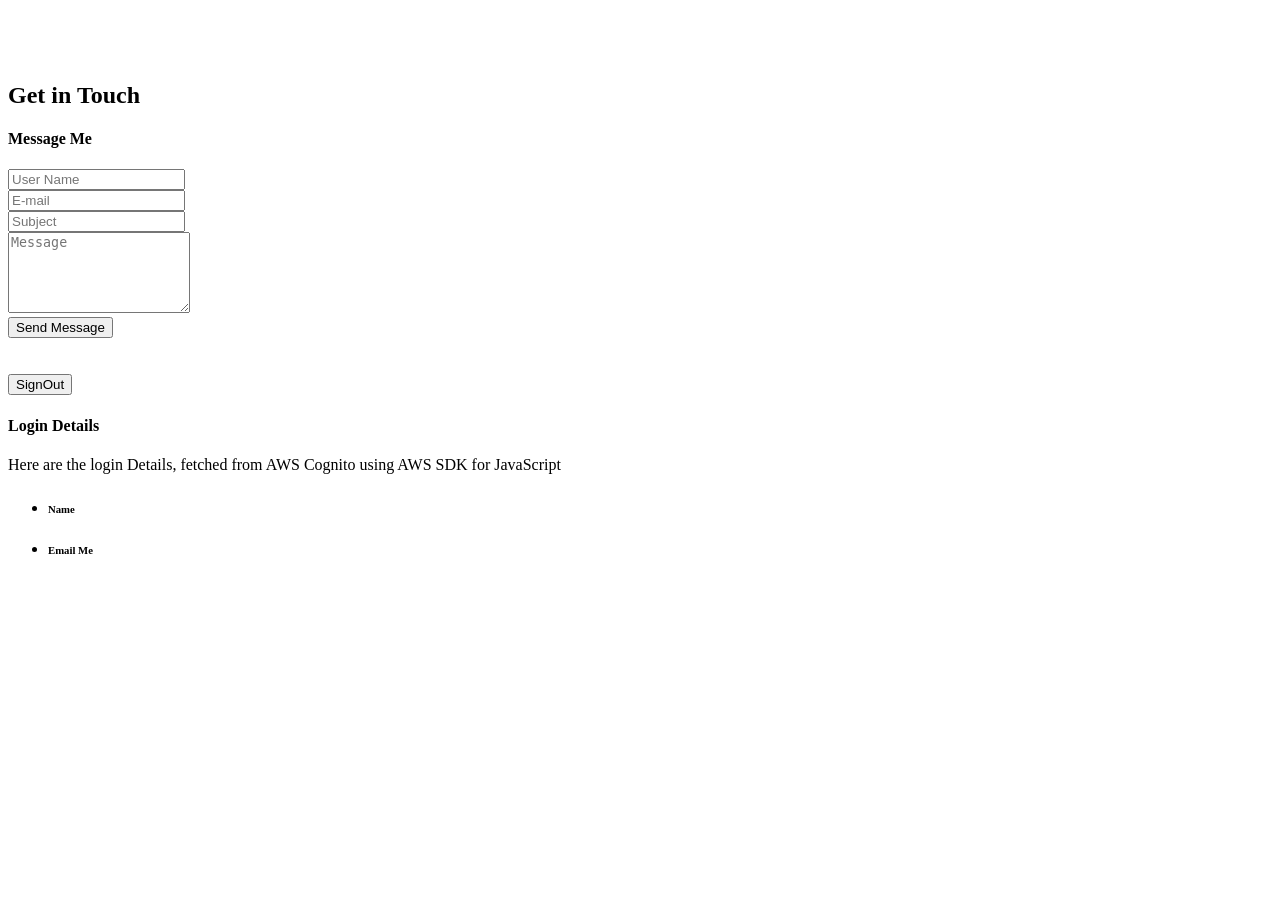
==== get-in-touch.html @ 95a99977 "adding html file" ====
<!DOCTYPE html>
<html lang="zxx">

<head>
 
  <!-- Favicons-->
  <link rel="apple-touch-icon" sizes="180x180" href="img/favicons/apple-touch-icon.png">
  <link rel="icon" type="image/png" sizes="32x32" href="img/favicons/favicon-32x32.png">
  <link rel="icon" type="image/png" sizes="16x16" href="img/favicons/favicon-16x16.png">
  <!-- Web fonts-->
  <link href="https://fonts.googleapis.com/css?family=Poppins:300,300i,400,400i,500,500i,600,600i,700,700i,800,800i&amp;display=swap" rel="stylesheet">
  <!-- CSS vendors-->
  <link rel="stylesheet" href="css/bootstrap-custom.css">
  <link rel="stylesheet" href="css/ionicons.min.css">
  <link rel="stylesheet" href="css/tiny-slider.css">
  <link rel="stylesheet" href="css/lity.min.css">
  <link rel="stylesheet" href="css/simplebar.min.css">
  <link rel="stylesheet" href="css/jquery.mb.YTPlayer.min.css">
  <!-- Main CSS-->
  <link rel="stylesheet" href="css/main.css">
  <!-- CSS Color scheme-->
  <link id="color-scheme" rel="stylesheet" href="css/colors/main-darkgreen.css">
  <!-- Custom CSS (Add your custom CSS styles to this file)-->
  <link rel="stylesheet" href="css/custom.css">
  <!-- removeIf(customizerDist)-->
  <link rel="stylesheet" href="../customizer/main.css">
  <!-- endremoveIf(customizerDist)-->

<title>Get in touch :)</title>

</head>

<body class="theme-dark">

  <br>
  <br>
  <br>

      <div class="container">
        
        <div class="row">
          <div class="col-12">
            <div class="lightbox-content">
              <div class="row">
                <div class="col-12">
                  <div class="section-heading page-heading">
                    <h2 class="section-title">Get in Touch</h2>
                    <div class="animated-bar"></div>
                  </div>
                </div>
              </div>
              <!-- Contact section-->
              <div class="contact-section single-section">
                <div class="row">
                  <!-- Contact form-->
                  <div class="col-12 col-lg-7">
                    <form class="contact-form" id="contact-form" action="#">
                      <h4 class="content-title">Message Me</h4>
                      <div class="row">
                        
                        <div class="col-12 col-md-6 form-group"><input id="userNameInput" class="form-control" placeholder="User Name" type="text" name="name" id="userName" required=""></div>
                        <div class="col-12 col-md-6 form-group"><input id="userEmailInput" class="form-control" placeholder="E-mail" type="email" name="email" required=""></div>
                        <div class="col-12 form-group"><input id="userSubject" class="form-control"  type="text" name="subject" placeholder="Subject" required=""></div>
                        <div class="col-12 form-group form-message"><textarea id="userDescription" class="form-control"  name="message" placeholder="Message" rows="5" required=""></textarea></div>
                        

                        <!-- Button on Click Event -->
                        <!-- Change - If needed your function name -->
                        <div class="col-12 form-submit">
                          <button 
                             onclick="sendData(
                              document.getElementById('userNameInput').value, 
                              document.getElementById('userEmailInput').value, 
                              document.getElementById('userSubject').value, 
                              document.getElementById('userDescription').value
                            )"
                            class="btn button-main button-scheme" type="button">
                            Send Message
                          </button>
                        </div>

                        <br>
                        <br>

                        <div class="col-12 form-submit">
                          <!-- Change - SignOut URL -->
                          <a href="https://rushi-donga3107.auth.ap-south-1.amazoncognito.com/logout?client_id=6q6cc2auipdm6trkb4ndrp9185&response_type=token&scope=aws.cognito.signin.user.admin+email+openid+phone+profile&redirect_uri=https://rushidonga.github.io/cognito-auth/get-in-touch.html">
                            <button 
                            class="btn button-main button-scheme" type="button">
                            SignOut
                          </button>
                          </a>
                        </div>
                      </div>
                    </form>
                  </div>

                  <!-- Contact info-->
                  <div class="col-12 col-lg-5">
                    <div class="contact-info">
                      <h4 class="content-title">Login Details</h4>
                      <p class="info-description">Here are the login Details, fetched from AWS Cognito using AWS SDK for JavaScript</p>
                      <ul class="list-unstyled list-info">
                        <li>
                          <div class="media align-items-center"><span class="info-icon"><i class="icon ion-logo-ionic"></i></span>
                            <div class="media-body info-details">
                              <h6 class="info-type">Name</h6><span class="info-value" id="userName"></span>
                            </div>
                          </div>
                        </li>
        
                        <li>
                          <div class="media align-items-center"><span class="info-icon"><i class="icon ion-md-send"></i></span>
                            <div class="media-body info-details">
                              <h6 class="info-type">Email Me</h6><span class="info-value" id="userEmail"></span>
                            </div>
                          </div>
                        </li>
                      </ul>
                    </div>
                  </div>
                </div>
              </div>
            </div>
          </div>
        </div>
      </div>

    <!--AWS SDK for javascript-->
    <script src="https://sdk.amazonaws.com/js/aws-sdk-2.834.0.min.js"></script>

    <script src="api.js"></script>

    <script src="main.js"></script>

</body>



</html>
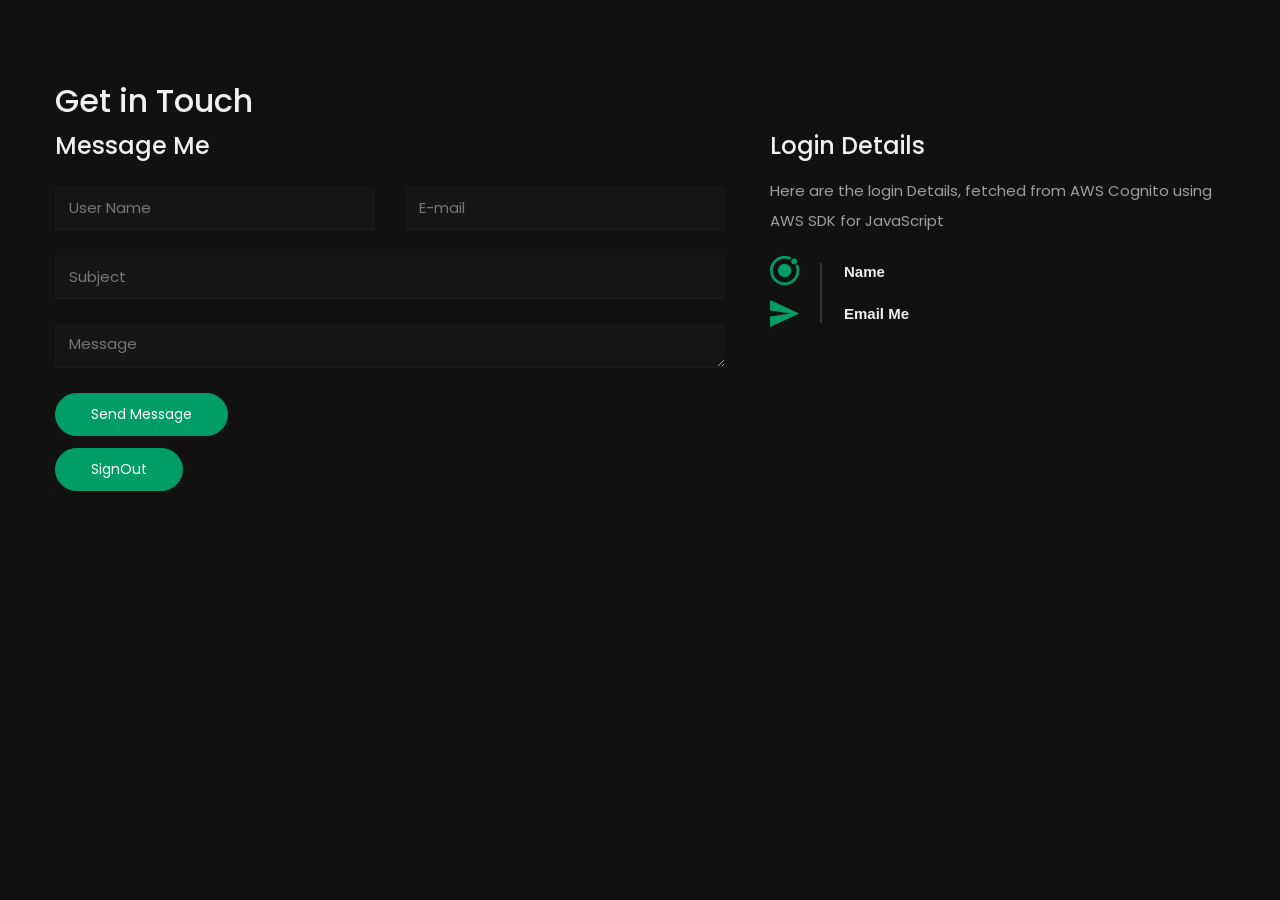
==== commit b09233d9: "adding html file" ====
--- a/get-in-touch.html
+++ b/get-in-touch.html
@@ -84,7 +84,7 @@
 
                         <div class="col-12 form-submit">
                           <!-- Change - SignOut URL -->
-                          <a href="https://rushi-donga3107.auth.ap-south-1.amazoncognito.com/logout?client_id=6q6cc2auipdm6trkb4ndrp9185&response_type=token&scope=aws.cognito.signin.user.admin+email+openid+phone+profile&redirect_uri=https://rushidonga.github.io/cognito-auth/get-in-touch.html">
+                          <a href="">
                             <button 
                             class="btn button-main button-scheme" type="button">
                             SignOut
--- a/css/simplebar.min.css
+++ b/css/simplebar.min.css
@@ -0,0 +1 @@
+[data-simplebar]{position:relative;flex-direction:column;flex-wrap:wrap;justify-content:flex-start;align-content:flex-start;align-items:flex-start}.simplebar-wrapper{overflow:hidden;width:inherit;height:inherit;max-width:inherit;max-height:inherit}.simplebar-mask{direction:inherit;position:absolute;overflow:hidden;padding:0;margin:0;left:0;top:0;bottom:0;right:0;width:auto!important;height:auto!important;z-index:0}.simplebar-offset{direction:inherit!important;box-sizing:inherit!important;resize:none!important;position:absolute;top:0;left:0;bottom:0;right:0;padding:0;margin:0;-webkit-overflow-scrolling:touch}.simplebar-content-wrapper{direction:inherit;box-sizing:border-box!important;position:relative;display:block;height:100%;width:auto;visibility:visible;overflow:auto;max-width:100%;max-height:100%}.simplebar-content:after,.simplebar-content:before{content:' ';display:table}.simplebar-placeholder{max-height:100%;max-width:100%;width:100%;pointer-events:none}.simplebar-height-auto-observer-wrapper{box-sizing:inherit!important;height:100%;width:100%;max-width:1px;position:relative;float:left;max-height:1px;overflow:hidden;z-index:-1;padding:0;margin:0;pointer-events:none;flex-grow:inherit;flex-shrink:0;flex-basis:0}.simplebar-height-auto-observer{box-sizing:inherit;display:block;opacity:0;position:absolute;top:0;left:0;height:1000%;width:1000%;min-height:1px;min-width:1px;overflow:hidden;pointer-events:none;z-index:-1}.simplebar-track{z-index:1;position:absolute;right:0;bottom:0;pointer-events:none;overflow:hidden}[data-simplebar].simplebar-dragging .simplebar-content{pointer-events:none;user-select:none;-webkit-user-select:none}[data-simplebar].simplebar-dragging .simplebar-track{pointer-events:all}.simplebar-scrollbar{position:absolute;right:2px;width:7px;min-height:10px}.simplebar-scrollbar:before{position:absolute;content:'';background:#000;border-radius:7px;left:0;right:0;opacity:0;transition:opacity .2s linear}.simplebar-track .simplebar-scrollbar.simplebar-visible:before{opacity:.5;transition:opacity 0s linear}.simplebar-track.simplebar-vertical{top:0;width:11px}.simplebar-track.simplebar-vertical .simplebar-scrollbar:before{top:2px;bottom:2px}.simplebar-track.simplebar-horizontal{left:0;height:11px}.simplebar-track.simplebar-horizontal .simplebar-scrollbar:before{height:100%;left:2px;right:2px}.simplebar-track.simplebar-horizontal .simplebar-scrollbar{right:auto;left:0;top:2px;height:7px;min-height:0;min-width:10px;width:auto}[data-simplebar-direction=rtl] .simplebar-track.simplebar-vertical{right:auto;left:0}.hs-dummy-scrollbar-size{direction:rtl;position:fixed;opacity:0;visibility:hidden;height:500px;width:500px;overflow-y:hidden;overflow-x:scroll}
--- a/css/main.css
+++ b/css/main.css
@@ -0,0 +1,8 @@
+/*!
+  * Item: Kitzu
+  * Description: Personal Portfolio Template
+  * Author/Developer: Exill
+  * Author/Developer URL: https://themeforest.net/user/exill
+  * Version: v2.0.0
+  * License: Themeforest Standard Licenses: https://themeforest.net/licenses
+  */:focus{outline:0}::-moz-focus-inner{border:0}body{background-color:#111;color:#9f9f9f;font-family:Poppins,sans-serif;font-size:14px;font-weight:400;line-height:1.95;overflow:hidden;position:relative}i.icon{line-height:100%}.h1,.h2,.h3,.h4,.h5,.h6,h1,h2,h3,h4,h5,h6{color:#f0f0f0}b{font-weight:700}a{transition:all .15s ease-in-out}a:focus,a:hover{text-decoration:none}hr{border-top:3px solid #1b1b1b;margin:0}.anchor-basic{color:#fff!important}.anchor-basic:focus,.anchor-basic:hover{color:#bfbfbf!important}.button-main{background-color:#fff;border:1px solid #fff;border-radius:30px;color:#222;font-size:14px;padding:10px 35px}.button-main:focus{background-color:#bfbfbf;border:1px solid #fff;box-shadow:none}.button-main.button-scheme{color:#fff}.rc-mb-0{margin-bottom:0!important}.element-cover-bg{background-color:rgba(0,0,0,.85);background-position:50% 0;background-repeat:no-repeat;background-size:cover;position:relative}.element-cover-bg:before{content:'';height:100%;left:0;position:absolute;top:0;width:100%}@-webkit-keyframes fadeIn{from{opacity:0}to{opacity:1}}@keyframes fadeIn{from{opacity:0}to{opacity:1}}.fadeIn{-webkit-animation-name:fadeIn;animation-name:fadeIn}@-webkit-keyframes fadeOut{from{opacity:1}to{opacity:0}}@keyframes fadeOut{from{opacity:1}to{opacity:0}}.fadeOut{-webkit-animation-name:fadeOut;animation-name:fadeOut}@-webkit-keyframes overlayEffectUp{0%{-webkit-transform:translateY(100%);transform:translateY(100%)}35%,65%{-webkit-transform:translateY(0);transform:translateY(0)}100%{-webkit-transform:translateY(-100%);transform:translateY(-100%)}}@keyframes overlayEffectUp{0%{-webkit-transform:translateY(100%);transform:translateY(100%)}35%,65%{-webkit-transform:translateY(0);transform:translateY(0)}100%{-webkit-transform:translateY(-100%);transform:translateY(-100%)}}@-webkit-keyframes overlayEffectDown{0%{-webkit-transform:translateY(-100%);transform:translateY(-100%)}35%,65%{-webkit-transform:translateY(0);transform:translateY(0)}100%{-webkit-transform:translateY(100%);transform:translateY(100%)}}@keyframes overlayEffectDown{0%{-webkit-transform:translateY(-100%);transform:translateY(-100%)}35%,65%{-webkit-transform:translateY(0);transform:translateY(0)}100%{-webkit-transform:translateY(100%);transform:translateY(100%)}}.f-basis-100{-ms-flex-preferred-size:100%;flex-basis:100%}.content-title{line-height:1.5;margin-bottom:12px}.tns-nav{margin:10px 0;text-align:center}.tns-nav>[aria-controls]{background:#ddd;border:0;border-radius:50%;height:9px;margin:0 5px;padding:0;width:9px}.tns-nav>.tns-nav-active{background:#999}.lity{z-index:99990}.lity-wrap{z-index:99990}.lity-loader{z-index:99991}.lity-container{z-index:99992}.lity-content{z-index:99993}.lity-close,.lity-close:active,.lity-close:focus,.lity-close:hover,.lity-close:visited{z-index:99994}.lity{transition:opacity .15s ease}.lity-loader{transition:opacity .15s ease}.lity-content{transition:-webkit-transform .15s ease;transition:transform .15s ease;transition:transform .15s ease,-webkit-transform .15s ease}.lity-close{-ms-flex-direction:column;-ms-flex-pack:justify;-ms-flex-pack:center;cursor:pointer;display:-ms-flexbox;display:flex;flex-direction:column;height:19px;justify-content:space-between;justify-content:center;position:relative;position:fixed;right:25px;top:25px;width:30px;width:22px}.lity-close .btn-line,.lity-close:after,.lity-close:before{-ms-flex-item-align:end;align-self:flex-end;background-color:gray;height:3px;width:100%}.lity-close:before{content:'';width:85%}.lity-close:after{content:''}.lity-close .btn-line{width:55%}.lity-close .btn-line,.lity-close:after,.lity-close:before{background-color:#fff;position:absolute;width:100%}.lity-close .btn-line{display:none}.lity-close:before{-webkit-transform:rotate(45deg);transform:rotate(45deg)}.lity-close:after{-webkit-transform:rotate(-45deg);transform:rotate(-45deg)}.lity-close:active{top:25px}.lity-close .btn-line,.lity-close:after,.lity-close:before{background-color:#fff;height:2px}@media (max-width:575.98px){.lity-close{right:15px}}#overlay-effect{-webkit-animation-duration:1s;-webkit-animation-fill-mode:both;-webkit-animation-timing-function:ease-in-out;-webkit-transform:translateY(100%);animation-duration:1s;animation-fill-mode:both;animation-timing-function:ease-in-out;background-color:#181818;bottom:0;display:block;position:fixed;top:0;transform:translateY(100%);width:100%;z-index:99999}#overlay-effect.animate-up{-webkit-animation-name:overlayEffectUp;animation-name:overlayEffectUp}#overlay-effect.animate-down{-webkit-animation-name:overlayEffectDown;animation-name:overlayEffectDown}.lightbox-wrapper{background-color:#101010;position:fixed}.lightbox-wrapper .lightbox-close{position:fixed;right:4vw;top:35px;z-index:99}.lightbox-wrapper .lightbox-close .close-btn{-ms-flex-direction:column;-ms-flex-pack:justify;-ms-flex-pack:center;cursor:pointer;display:-ms-flexbox;display:flex;flex-direction:column;height:19px;justify-content:space-between;justify-content:center;position:relative;width:30px}.lightbox-wrapper .lightbox-close .close-btn .btn-line,.lightbox-wrapper .lightbox-close .close-btn:after,.lightbox-wrapper .lightbox-close .close-btn:before{-ms-flex-item-align:end;align-self:flex-end;background-color:gray;height:3px;width:100%}.lightbox-wrapper .lightbox-close .close-btn:before{content:'';width:85%}.lightbox-wrapper .lightbox-close .close-btn:after{content:''}.lightbox-wrapper .lightbox-close .close-btn .btn-line{width:55%}.lightbox-wrapper .lightbox-close .close-btn .btn-line,.lightbox-wrapper .lightbox-close .close-btn:after,.lightbox-wrapper .lightbox-close .close-btn:before{background-color:#fff;position:absolute;width:100%}.lightbox-wrapper .lightbox-close .close-btn .btn-line{display:none}.lightbox-wrapper .lightbox-close .close-btn:before{-webkit-transform:rotate(45deg);transform:rotate(45deg)}.lightbox-wrapper .lightbox-close .close-btn:after{-webkit-transform:rotate(-45deg);transform:rotate(-45deg)}.lightbox-wrapper .lightbox-close .close-btn .btn-line,.lightbox-wrapper .lightbox-close .close-btn:after,.lightbox-wrapper .lightbox-close .close-btn:before{background-color:#fff;height:2px}.lightbox-wrapper .simplebar-track.simplebar-vertical{width:13px}.lightbox-wrapper .simplebar-track.simplebar-vertical .simplebar-scrollbar{right:1px;width:9px}.lightbox-wrapper .simplebar-track.simplebar-vertical .simplebar-scrollbar:before{background:#3c3c3c}.lightbox-wrapper .lightbox-content{margin:70px 0}.lightbox-wrapper .lightbox-content .single-section:not(:last-child){margin-bottom:120px}.lightbox-wrapper .lightbox-content .section-heading{margin-bottom:50px;text-align:left}.lightbox-wrapper .lightbox-content .section-heading>.section-title{display:inline-block;font-size:38px;font-weight:700;letter-spacing:-.25px;line-height:100%;margin-bottom:0;position:relative;z-index:9}.lightbox-wrapper .lightbox-content .section-heading.page-heading{margin-bottom:83px;text-align:center}.lightbox-wrapper .lightbox-content .section-heading.page-heading>.section-title{font-size:46px;margin-bottom:37px}.lightbox-wrapper .lightbox-content .section-heading.page-heading>.animated-bar{background-color:#fff;content:'';display:block;height:4px;left:0;margin:0 auto 0 auto;position:relative;right:0;width:75px}.lightbox-wrapper .lightbox-content .section-heading.page-heading>.animated-bar:after,.lightbox-wrapper .lightbox-content .section-heading.page-heading>.animated-bar:before{-webkit-animation-duration:3s;-webkit-animation-iteration-count:infinite;-webkit-animation-name:barAnimation;-webkit-animation-timing-function:linear;animation-duration:3s;animation-iteration-count:infinite;animation-name:barAnimation;animation-timing-function:linear;background-color:#101010;content:'';height:100%;position:absolute;top:0;width:4px}.lightbox-wrapper .lightbox-content .section-heading.page-heading>.animated-bar:before{left:8px}.lightbox-wrapper .lightbox-content .section-heading.page-heading>.animated-bar:after{left:0}@-webkit-keyframes barAnimation{from{-webkit-transform:translateX(0);transform:translateX(0)}to{-webkit-transform:translateX(75px);transform:translateX(75px)}}@keyframes barAnimation{from{-webkit-transform:translateX(0);transform:translateX(0)}to{-webkit-transform:translateX(75px);transform:translateX(75px)}}.lightbox-wrapper .lightbox-content .section-heading>.section-description{font-size:15px;margin-bottom:17px}@media (max-width:991.98px){.lightbox-wrapper .lightbox-content .single-section:not(:last-child){margin-bottom:100px}.lightbox-wrapper .lightbox-content .section-heading>.section-title{font-size:36px}.lightbox-wrapper .lightbox-content .section-heading>.section-description{font-size:14px}.lightbox-wrapper .lightbox-content .section-heading.page-heading>.section-title{font-size:42px}}@media (max-width:767.98px){.lightbox-wrapper .lightbox-content .section-heading>.section-description{font-size:14px}}@media (max-width:575.98px){.lightbox-wrapper .lightbox-content .section-heading>.section-title{font-size:34px}.lightbox-wrapper .lightbox-content .section-heading.page-heading>.section-title{font-size:36px}}.preloader{background-color:#0e0e0e;height:100%;position:fixed;top:0;width:100%;z-index:99999}.preloader .preloader-block{-webkit-transform:translate(50%,50%);bottom:50%;position:fixed;right:50%;transform:translate(50%,50%);z-index:3000}.preloader .preloader-block .preloader-icon .loading-dot{background-color:#fff;border-radius:50%;display:inline-block;height:13px;width:13px}.preloader .preloader-block .preloader-icon .loading-dot.loading-dot-1{-webkit-animation:1.2s grow ease-in-out infinite;animation:1.2s grow ease-in-out infinite}.preloader .preloader-block .preloader-icon .loading-dot.loading-dot-2{-webkit-animation:1.2s grow ease-in-out infinite .15555s;animation:1.2s grow ease-in-out infinite .15555s;margin:0 14px}.preloader .preloader-block .preloader-icon .loading-dot.loading-dot-3{-webkit-animation:1.2s grow ease-in-out infinite .3s;animation:1.2s grow ease-in-out infinite .3s}@-webkit-keyframes grow{0%,100%,40%{-webkit-transform:scale(0);transform:scale(0)}40%{-webkit-transform:scale(1);transform:scale(1)}}@keyframes grow{0%,100%,40%{-webkit-transform:scale(0);transform:scale(0)}40%{-webkit-transform:scale(1);transform:scale(1)}}.navbar{background-color:transparent;padding:23px 50px}.navbar .navbar-brand span{color:#f3f3f3;text-transform:uppercase}.navbar .navbar-brand img{width:110px}.navbar .navbar-brand svg{width:110px}.navbar .navbar-brand svg #logo-text{fill:#e6e6e6}.navbar .navbar-menu{display:none}.navbar .navbar-nav .nav-link{color:#e6e6e6;font-size:15px;padding:0}.navbar .navbar-nav .nav-item:not(:last-child) .nav-link{margin-right:32px}@media (max-width:767.98px){.navbar .navbar-brand img{width:90px}.navbar .navbar-menu{-ms-flex-direction:column;-ms-flex-pack:justify;cursor:pointer;display:-ms-flexbox;display:flex;flex-direction:column;height:19px;justify-content:space-between;position:relative;width:30px}.navbar .navbar-menu .btn-line,.navbar .navbar-menu:after,.navbar .navbar-menu:before{-ms-flex-item-align:end;align-self:flex-end;background-color:gray;height:3px;width:100%}.navbar .navbar-menu:before{content:'';width:85%}.navbar .navbar-menu:after{content:''}.navbar .navbar-menu .btn-line{width:55%}.navbar .navbar-menu .btn-line,.navbar .navbar-menu:after,.navbar .navbar-menu:before{background-color:#f3f3f3}.navbar .navbar-collapse .navbar-nav{background-color:#191919;padding:8px 20px;position:relative;top:8px;width:200px;z-index:2}.navbar .navbar-collapse .navbar-nav .nav-link{color:rgba(255,255,255,.7);font-size:14px;letter-spacing:.35px;padding:7px 0}.navbar .navbar-collapse .navbar-nav .nav-link:focus,.navbar .navbar-collapse .navbar-nav .nav-link:hover{color:#fff}}@media screen and (-ms-high-contrast:active),(-ms-high-contrast:none){.navbar .navbar-brand svg{height:30px}}.home-area{background-color:#111;background-position:center center;height:100vh;height:calc(var(--vh,1vh) * 100);overflow:hidden}.home-area:before{background-color:rgba(0,0,0,.4)}.home-area .fixed-wrapper{margin:0 50px;position:relative}.home-area .fixed-wrapper .fixed-block{bottom:34px;position:absolute}.home-area .fixed-wrapper .fixed-block.block-left{left:0}.home-area .fixed-wrapper .fixed-block.block-right{right:0}.home-area .fixed-wrapper .languages-list{margin-bottom:0}.home-area .fixed-wrapper .languages-list .single-language{-webkit-transform:rotate(90deg);color:#e6e6e6;display:block;margin-top:20px;text-transform:uppercase;transform:rotate(90deg)}.home-area .fixed-wrapper .social-icons{margin-bottom:0}.home-area .fixed-wrapper .social-icons>li{line-height:100%;margin-top:14px;text-align:center}.home-area .fixed-wrapper .social-icons i.icon{color:#f3f3f3;font-size:23px;line-height:100%}.home-area .home-name{color:#fff;font-size:70px;font-weight:700;letter-spacing:1px;margin-bottom:34px}.home-area .home-headline{color:#fff;font-size:32px;font-weight:400;letter-spacing:.3px;margin-bottom:0}.home-area .home-headline .single-headline{display:inline-block;position:relative;text-align:left;vertical-align:top}.home-area .home-headline .single-headline::after{background-color:#b9b9b9;content:'';height:100%;position:absolute;right:0;top:0;width:2px}.home-area .home-headline .single-headline b{display:inline-block;font-weight:400;left:0;opacity:0;position:absolute;top:0;white-space:nowrap}.home-area .home-headline .single-headline b.is-visible{opacity:1;position:relative}.home-area.video-variant #wrapper_homeVideo:before{background-color:rgba(0,0,0,.7);content:'';height:100%;left:0;position:absolute;top:0;width:100%;z-index:1}@media (max-width:991.98px){.home-area .home-name{font-size:62px}.home-area .home-headline{font-size:30px}}@media (max-width:767.98px){.home-area .fixed-wrapper{display:none}}@media (max-width:575.98px){.home-area{background-position:62% center}.home-area .home-name{font-size:48px}.home-area .home-headline{font-size:26px}}.info-section .info-img img{background-color:transparent;border-color:rgba(0,0,0,.18);width:430px}.info-section .info-content .content-subtitle{font-size:24px;margin-bottom:15px}.info-section .info-content .content-title{font-size:31px;font-weight:700;line-height:1.6;margin-bottom:16px}.info-section .info-content .content-description{font-size:15px}.info-section .info-content .content-description p:last-child{border-bottom:2px solid rgba(255,255,255,.08);margin-bottom:0;padding-bottom:29px}.info-section .info-content .content-info{font-size:15px;margin-bottom:4px;padding:29px 0}.info-section .info-content .content-info>.row:last-child .single-info{margin-bottom:0}.info-section .info-content .content-info .single-info{margin-bottom:10px}.info-section .info-content .content-info .single-info>span{color:#dadada;font-weight:400;margin-right:10px}.info-section .info-content .content-info .single-info>p{display:inline-block;margin-bottom:0}.info-section .info-content .content-download{margin-right:23px}.info-section .info-content .content-follow{-ms-flex-align:center;align-items:center;display:inline-block;display:-ms-flexbox;display:flex;line-height:100%;margin-bottom:0}.info-section .info-content .content-follow:before{background-color:rgba(255,255,255,.25);content:'';height:2px;margin-right:23px;width:60px}.info-section .info-content .content-follow li{font-size:21px}.info-section .info-content .content-follow li:not(last-child){margin-right:14px}.info-section .info-content .content-follow li a{color:#cecece}@media (min-width:992px) and (max-width:1199.98px){.info-section .info-img img{-o-object-fit:cover;height:440px;object-fit:cover}.info-section .info-content .content-subtitle{display:none}.info-section .info-content .content-title{font-size:26px}.info-section .info-content .content-description{font-size:14px}.info-section .info-content .content-description p:last-child{padding-bottom:20px}.info-section .info-content .content-info{font-size:14px;padding:20px 0}}@media (max-width:991.98px){.info-section .info-img img{-o-object-fit:cover;border-radius:50%;display:block;height:250px;margin:0 auto 40px auto;object-fit:cover;width:250px}.info-section .info-content .content-subtitle{font-size:18px}.info-section .info-content .content-title{font-size:26px}.info-section .info-content .content-description{font-size:14px}.info-section .info-content .content-description p:last-child{padding-bottom:24px}.info-section .info-content .content-info{font-size:14px;margin-bottom:0;padding:24px 0}}@media (max-width:767.98px){.info-section .info-img img{height:200px;width:200px}.info-section .info-content .content-info>.row:last-child .single-info{margin-bottom:10px}.info-section .info-content .content-info .single-info{display:block;margin-bottom:10px;width:auto}}@media (max-width:575.98px){.info-section{padding-bottom:51px}.info-section .info-img img{margin:0 auto 32px auto}.info-section .info-content .content-subtitle{font-size:18px}.info-section .info-content .content-title{font-size:22px}.info-section .info-content .content-download{margin-bottom:27px}}.services-section .single-service{background-color:#161616;border-bottom:2px solid transparent;box-shadow:0 6px 16px rgba(0,0,0,.2);margin-bottom:30px;padding:38px 42px;transition:all .15s ease-in-out}.services-section .single-service .service-icon{display:inline-block;font-size:58px;margin-bottom:22px}.services-section .single-service .service-title{color:#f3f3f3;font-size:20px;font-weight:500;letter-spacing:-.5px;margin-bottom:14px}.services-section .single-service .service-description{margin-bottom:0}.testimonials-section .single-review{-moz-user-select:none;-ms-user-select:none;-webkit-user-select:none;background-color:#161616;padding:48px 40px;text-align:left;user-select:none}.testimonials-section .single-review .review-header{margin-bottom:23px}.testimonials-section .single-review .review-client{-ms-flex-direction:row;flex-direction:row;text-align:left}.testimonials-section .single-review .review-client .client-avatar{margin-right:14px;width:54px}.testimonials-section .single-review .review-client .client-details{-ms-flex-item-align:center;align-self:center;line-height:100%}.testimonials-section .single-review .review-client .client-name{color:#efefef;font-size:15px;font-weight:400;margin-bottom:7px}.testimonials-section .single-review .review-client .client-role{color:#888;display:inline-block;font-size:14px;font-weight:400}.testimonials-section .single-review .review-icon{display:inline-block;font-size:50px}.testimonials-section .single-review .review-content{font-size:15px;margin-bottom:0}.testimonials-section .tns-outer{position:relative}.testimonials-section .tns-nav{margin-bottom:0;margin-top:30px}@media (max-width:991.98px){.testimonials-section .single-review{padding:45px 40px}.testimonials-section .single-review .review-client .client-avatar{width:50px}.testimonials-section .single-review .review-client .client-role{font-size:13px}.testimonials-section .single-review .review-icon{display:inline-block;font-size:47px}}@media (max-width:767.98px){.testimonials-section .single-review .review-content{font-size:14px}}@media (max-width:362px){.testimonials-section .single-review .review-icon{display:none}}.pricing-section .single-plan{background-color:#161616;box-shadow:0 0 20px 0 rgba(0,0,0,.05);padding:50px 0;text-align:center}.pricing-section .single-plan .plan-icon{display:inline-block;font-size:54px;margin-bottom:27px}.pricing-section .single-plan .plan-type{color:#f0f0f0;font-size:26px;font-weight:700;margin-bottom:14px}.pricing-section .single-plan .plan-price{color:#f0f0f0;font-size:24px;font-weight:300;margin-bottom:22px}.pricing-section .single-plan .plan-list{margin-bottom:18px}.pricing-section .single-plan .plan-list li{color:inherit;padding:8px}@media (max-width:991.98px){.pricing-section .single-plan{padding:50px 0}}.resume-section .col-block.education{margin-right:20px}.resume-section .col-block.experience{margin-left:20px}.resume-section .col-title{font-size:26px;margin-bottom:20px}.resume-section .resume-item{background-color:#161616;border-left:2px solid transparent;padding:32px 48px;position:relative}.resume-section .resume-item:not(:last-child){border-bottom:1px solid #313131}.resume-section .resume-item:last-child{margin-bottom:0}.resume-section .resume-item .item-arrow{left:0;margin-top:2px;position:absolute}.resume-section .resume-item .item-arrow:after,.resume-section .resume-item .item-arrow:before{content:"";display:block;position:absolute}.resume-section .resume-item .item-arrow:before{height:16px;left:0;width:16px}.resume-section .resume-item .item-arrow:after{border:8px solid transparent;left:16px}.resume-section .resume-item .item-title{line-height:100%;margin-bottom:9px}.resume-section .resume-item .item-details{display:inline-block;margin-bottom:7px}.resume-section .resume-item .item-description{margin-bottom:0}@media (max-width:767.98px){.resume-section .resume-item{padding-right:20px}.resume-section .col-block.education,.resume-section .col-block.experience{margin-left:0;margin-right:0}.resume-section .col-12:last-child .resume-item:last-child{margin-bottom:0}.resume-section .col-12:first-child .resume-item:last-child{margin-bottom:60px}}.skills-section .single-skill:not(:last-child){margin-bottom:42px}.skills-section .single-skill .skill-info{-ms-flex-pack:justify;color:#cecece;display:-ms-flexbox;display:flex;font-size:16px;justify-content:space-between;margin-bottom:4px}.skills-section .single-skill .skill-info .skill-name{display:inline-block;margin-right:12px;white-space:nowrap}.skills-section .single-skill .skill-progress{background-color:#2f2f2f;border-radius:1px;font-size:15px;height:9px;overflow:visible}.skills-section .single-skill .skill-progress .progress-bar{border-bottom-left-radius:1px;border-top-left-radius:1px}@media (max-width:767.98px){.skills-section .single-skill:not(:last-child){margin-bottom:40px!important}.skills-section [class*=col-]:not(:last-child) .single-skill{margin-bottom:40px!important}}.video-section .content-part .video-title{font-size:31px;font-weight:600;line-height:1.5;margin-bottom:13px}.video-section .content-part .video-description{font-size:16px;line-height:2}.video-section .content-part .video-description:last-child{margin-bottom:0}.video-section .video-part .embed-responsive-item{background-image:url(../img/video.jpg)}.video-section .video-part .embed-responsive-item:before{background-color:rgba(0,0,0,.2)}.video-section .video-part .embed-responsive-item,.video-section .video-part .embed-responsive-item:before{border-radius:3px}.video-section .video-part .embed-responsive-item .play-wrapper{-webkit-transform:scale(1);background-color:#fff;border-radius:50%;bottom:0;display:block;height:56px;left:0;margin:auto;position:absolute;right:0;top:0;transform:scale(1);transition:all .1s ease-in-out;width:56px}.video-section .video-part .embed-responsive-item .play-wrapper .icon{color:#222;display:block;font-size:20px;line-height:58px;text-align:center}.video-section .video-part .embed-responsive-item:hover .play-wrapper{-webkit-transform:scale(1.075);transform:scale(1.075)}@media (max-width:1199.98px){.video-section .content-part .video-title{font-size:30px;margin-bottom:13px}.video-section .content-part .video-description{font-size:15px}}@media (max-width:991.98px){.video-section .content-part{margin-bottom:25px}}@media (max-width:767.98px){.video-section .content-part .video-title{font-size:28px}.video-section .content-part .video-description{font-size:14px}}.portfolio-section .filter-control{margin-bottom:16px;text-align:center}.portfolio-section .filter-control>li{border-bottom:1px solid transparent;color:#cecece;cursor:pointer;font-size:15px;font-weight:400;letter-spacing:.3px;position:relative;transition:all .1s ease-in-out}.portfolio-section .filter-control>li:not(:last-child){margin-right:16px}.portfolio-section .filter-control>li.tab-active:before,.portfolio-section .filter-control>li:hover:before{bottom:0;content:"";height:1px;position:absolute;width:100%}.portfolio-section .portfolio-grid .portfolio-wrapper{-ms-flex-align:center;align-items:center;display:-ms-flexbox;display:flex;margin-bottom:30px;overflow:hidden;position:relative}.portfolio-section .portfolio-grid .portfolio-wrapper:before{background-color:rgba(0,0,0,.9);bottom:0;content:'';height:100%;opacity:0;position:absolute;transition:all .15s ease-in-out;visibility:hidden;width:100%;z-index:1}.portfolio-section .portfolio-grid .portfolio-wrapper>.img-fluid{width:100%}.portfolio-section .portfolio-grid .portfolio-wrapper .item-content{left:0;opacity:0;padding:3px 18px;position:absolute;text-align:center;transition:all .15s ease-in-out;visibility:hidden;width:100%;z-index:2}.portfolio-section .portfolio-grid .portfolio-wrapper .item-content .content-title{color:#fff;font-size:15px;font-weight:400;line-height:1.8;margin-bottom:10px}.portfolio-section .portfolio-grid .portfolio-wrapper .item-content .content-more{display:inline-block;font-weight:600}.portfolio-section .portfolio-grid .portfolio-wrapper:hover:before{opacity:1;visibility:visible}.portfolio-section .portfolio-grid .portfolio-wrapper:hover .item-content{opacity:1;visibility:visible}@media (max-width:767.98px){.portfolio-section .filter-control>li{font-size:14px}}@media (max-width:575.98px){.portfolio-section .portfolio-grid .portfolio-wrapper .item-content .content-title{font-size:14px}}.blog-section .single-post{background-color:transparent;border:none;margin-bottom:70px}.blog-section .single-post .post-img{height:100%;position:relative}.blog-section .single-post .post-img .content-date{bottom:0;color:#fff;display:inline-block;left:0;padding:0 14px;position:absolute}.blog-section .single-post .post-content{padding:13px 0 0 0}.blog-section .single-post .post-content .content-title{font-size:20px;font-weight:600;letter-spacing:.1px;margin-bottom:6px}.blog-section .single-post .post-content .content-description{font-size:14px;font-weight:400;line-height:1.7}@media (max-width:991.98px){.blog-section .single-post{margin-bottom:40px}.blog-section .single-post .post-content .content-title{font-size:20px}}.contact-section address,.contact-section ul{margin:0}.contact-section .contact-form .content-title{margin-bottom:22px}.contact-section .contact-form .form-group{margin-bottom:25px}.contact-section .contact-form .form-group .form-control{background-color:#161616;border:none;border-bottom:1px solid #1d1d1d;border-radius:0;font-size:15px;height:44px;padding:9px 14px}.contact-section .contact-form .form-group .form-control:-webkit-autofill,.contact-section .contact-form .form-group .form-control:-webkit-autofill:active,.contact-section .contact-form .form-group .form-control:-webkit-autofill:focus,.contact-section .contact-form .form-group .form-control:-webkit-autofill:hover{-webkit-box-shadow:0 0 0 1000px #0b0b0b inset;-webkit-text-fill-color:#777!important;-webkit-transition:background-color 5000s ease-in-out 0s;transition:background-color 5000s ease-in-out 0s}.contact-section .contact-form .form-group .form-control::-webkit-input-placeholder{color:#777}.contact-section .contact-form .form-group .form-control::-moz-placeholder{color:#777}.contact-section .contact-form .form-group .form-control:-ms-input-placeholder{color:#777}.contact-section .contact-form .form-group .form-control::-ms-input-placeholder{color:#777}.contact-section .contact-form .form-group .form-control,.contact-section .contact-form .form-group .form-control::placeholder{color:#777}.contact-section .contact-form .form-group .form-control:focus{box-shadow:none}.contact-section .contact-form .form-group.form-message #contact-message{height:auto}.contact-section .contact-form .form-submit #contact-submit{padding:10px 26px}.contact-section .contact-form .form-submit #contact-submit.wait{background-color:#777!important;border-color:#777!important}.contact-section .contact-form .form-submit #contact-submit.success{background-color:#28a745!important;border-color:#28a745!important}.contact-section .contact-form .form-submit #contact-submit.error{background-color:#dc3545!important;border-color:#dc3545!important}.contact-section .contact-form .form-submit .contact-feedback{display:none;margin:0;margin-top:8px}.contact-section .contact-form .form-submit .contact-feedback.success{color:#28a745}.contact-section .contact-form .form-submit .contact-feedback.error{color:#dc3545}.contact-section .contact-info{padding-left:15px}.contact-section .contact-info .info-description{font-size:15px;margin-bottom:28px}.contact-section .contact-info .list-info>li:first-child .info-icon{margin-bottom:13px}.contact-section .contact-info .list-info>li:first-child .info-details{padding-top:0}.contact-section .contact-info .list-info>li:last-child .info-icon{margin-top:13px}.contact-section .contact-info .list-info>li:last-child .info-details{padding-bottom:0}.contact-section .contact-info .list-info .info-icon{font-size:36px;margin-right:50px;position:relative}.contact-section .contact-info .list-info .info-icon i{-webkit-transform:translate(0,-50%);left:0;line-height:100%;position:absolute;top:50%;transform:translate(0,-50%)}.contact-section .contact-info .list-info .info-details{border-left:2px solid rgba(255,255,255,.15);padding:12px 0 12px 22px}.contact-section .contact-info .list-info .info-details .info-type{font-size:15px;font-weight:600;margin-bottom:0}.contact-section .contact-info .list-info .info-details .info-value a{color:#9f9f9f!important}.contact-section .contact-info .list-info .info-details .info-value a:focus,.contact-section .contact-info .list-info .info-details .info-value a:hover{color:#797979!important}@media (max-width:1199.98px){.contact-section .contact-form .form-group{margin-bottom:35px}}@media (max-width:991.98px){.contact-section .contact-form{margin-bottom:45px}.contact-section .contact-info{padding-left:0}}@media (max-width:767.98px){.contact-section .contact-info .info-description{font-size:14px}}
--- a/css/colors/main-darkgreen.css
+++ b/css/colors/main-darkgreen.css
@@ -0,0 +1,8 @@
+/*!
+  * Item: Kitzu
+  * Description: Personal Portfolio Template
+  * Author/Developer: Exill
+  * Author/Developer URL: https://themeforest.net/user/exill
+  * Version: v2.0.0
+  * License: Themeforest Standard Licenses: https://themeforest.net/licenses
+  */:root{--custom:#009e66}.table-custom,.table-custom>td,.table-custom>th{background-color:#b8e4d4}.table-hover .table-custom:hover{background-color:#a6ddc9}.table-hover .table-custom:hover>td,.table-hover .table-custom:hover>th{background-color:#a6ddc9}.btn-custom{background-color:#009e66;border-color:#009e66;color:#fff}.btn-custom:hover{background-color:#00784d;border-color:#006b45;color:#fff}.btn-custom.focus,.btn-custom:focus{box-shadow:0 0 0 .2rem rgba(38,173,125,.5)}.btn-custom.disabled,.btn-custom:disabled{background-color:#009e66;border-color:#009e66;color:#fff}.btn-custom:not(:disabled):not(.disabled).active,.btn-custom:not(:disabled):not(.disabled):active,.show>.btn-custom.dropdown-toggle{background-color:#006b45;border-color:#005e3d;color:#fff}.btn-custom:not(:disabled):not(.disabled).active:focus,.btn-custom:not(:disabled):not(.disabled):active:focus,.show>.btn-custom.dropdown-toggle:focus{box-shadow:0 0 0 .2rem rgba(38,173,125,.5)}.btn-outline-custom{border-color:#009e66;color:#009e66}.btn-outline-custom:hover{background-color:#009e66;border-color:#009e66;color:#fff}.btn-outline-custom.focus,.btn-outline-custom:focus{box-shadow:0 0 0 .2rem rgba(0,158,102,.5)}.btn-outline-custom.disabled,.btn-outline-custom:disabled{background-color:transparent;color:#009e66}.btn-outline-custom:not(:disabled):not(.disabled).active,.btn-outline-custom:not(:disabled):not(.disabled):active,.show>.btn-outline-custom.dropdown-toggle{background-color:#009e66;border-color:#009e66;color:#fff}.btn-outline-custom:not(:disabled):not(.disabled).active:focus,.btn-outline-custom:not(:disabled):not(.disabled):active:focus,.show>.btn-outline-custom.dropdown-toggle:focus{box-shadow:0 0 0 .2rem rgba(0,158,102,.5)}.badge-custom{background-color:#009e66;color:#fff}a.badge-custom:focus,a.badge-custom:hover{background-color:#006b45;color:#fff}a.badge-custom.focus,a.badge-custom:focus{box-shadow:0 0 0 .2rem rgba(0,158,102,.5);outline:0}.alert-custom{background-color:#ccece0;border-color:#b8e4d4;color:#005235}.alert-custom hr{border-top-color:#a6ddc9}.alert-custom .alert-link{color:#001f14}.list-group-item-custom{background-color:#b8e4d4;color:#005235}.list-group-item-custom.list-group-item-action:focus,.list-group-item-custom.list-group-item-action:hover{background-color:#a6ddc9;color:#005235}.list-group-item-custom.list-group-item-action.active{background-color:#005235;border-color:#005235;color:#fff}.bg-custom{background-color:#009e66!important}a.bg-custom:focus,a.bg-custom:hover,button.bg-custom:focus,button.bg-custom:hover{background-color:#006b45!important}.border-custom{border-color:#009e66!important}.text-custom{color:#009e66!important}a.text-custom:focus,a.text-custom:hover{color:#005235!important}::-moz-selection{background-color:#009e66;color:#fff}::selection{background-color:#009e66;color:#fff}a:not(.btn){color:#009e66}a:not(.btn):focus,a:not(.btn):hover{color:#005235}.color-scheme{color:#009e66}.background-scheme{background-color:#009e66}.btn.button-scheme{background-color:#009e66!important;border:1px solid #009e66!important}.btn.button-scheme:focus{background-color:#005235!important;border-color:#005235!important;box-shadow:none!important}.btn.button-outline{background-color:transparent!important;border:1px solid #009e66!important;color:#222!important}.btn.button-outline:focus{background-color:rgba(34,34,34,.05)!important;border-color:#005235!important;box-shadow:none!important}.lightbox-wrapper .lightbox-content .section-heading.page-heading>.animated-bar{background-color:#009e66}.info-section .info-content .content-subtitle{color:#009e66}.info-section .info-content .content-follow li a:focus,.info-section .info-content .content-follow li a:hover{color:#009e66}.services-section .single-service:hover{border-bottom-color:#009e66}.services-section .single-service .service-icon{color:#009e66}.testimonials-section .single-review .review-icon{color:#009e66}.pricing-section .single-plan .plan-icon{color:#009e66}.resume-section .resume-item{border-left-color:#009e66}.resume-section .resume-item .item-arrow:before{background-color:#009e66}.resume-section .resume-item .item-arrow:after{border-left-color:#009e66}.skills-section .single-skill .skill-progress .progress-bar{background-color:#009e66}.portfolio-section .filter-control>li.tab-active,.portfolio-section .filter-control>li:hover{color:#00bd7a}.portfolio-section .filter-control>li.tab-active:before,.portfolio-section .filter-control>li:hover:before{background-color:#00bd7a}.portfolio-section .portfolio-grid .portfolio-wrapper .item-content .content-more{color:#009e66}.blog-section .single-post .post-img .content-date{background-color:#009e66}.contact-section .contact-form .form-group .form-control:focus{border-bottom:1px solid #00d187}.contact-section .contact-info .list-info .info-icon i{color:#009e66}
--- a/css/custom.css
+++ b/css/custom.css
@@ -0,0 +1,8 @@
+/*!
+  * Item: Kitzu
+  * Description: Personal Portfolio Template
+  * Author/Developer: Exill
+  * Author/Developer URL: https://themeforest.net/user/exill
+  * Version: v2.0.0
+  * License: Themeforest Standard Licenses: https://themeforest.net/licenses
+  */
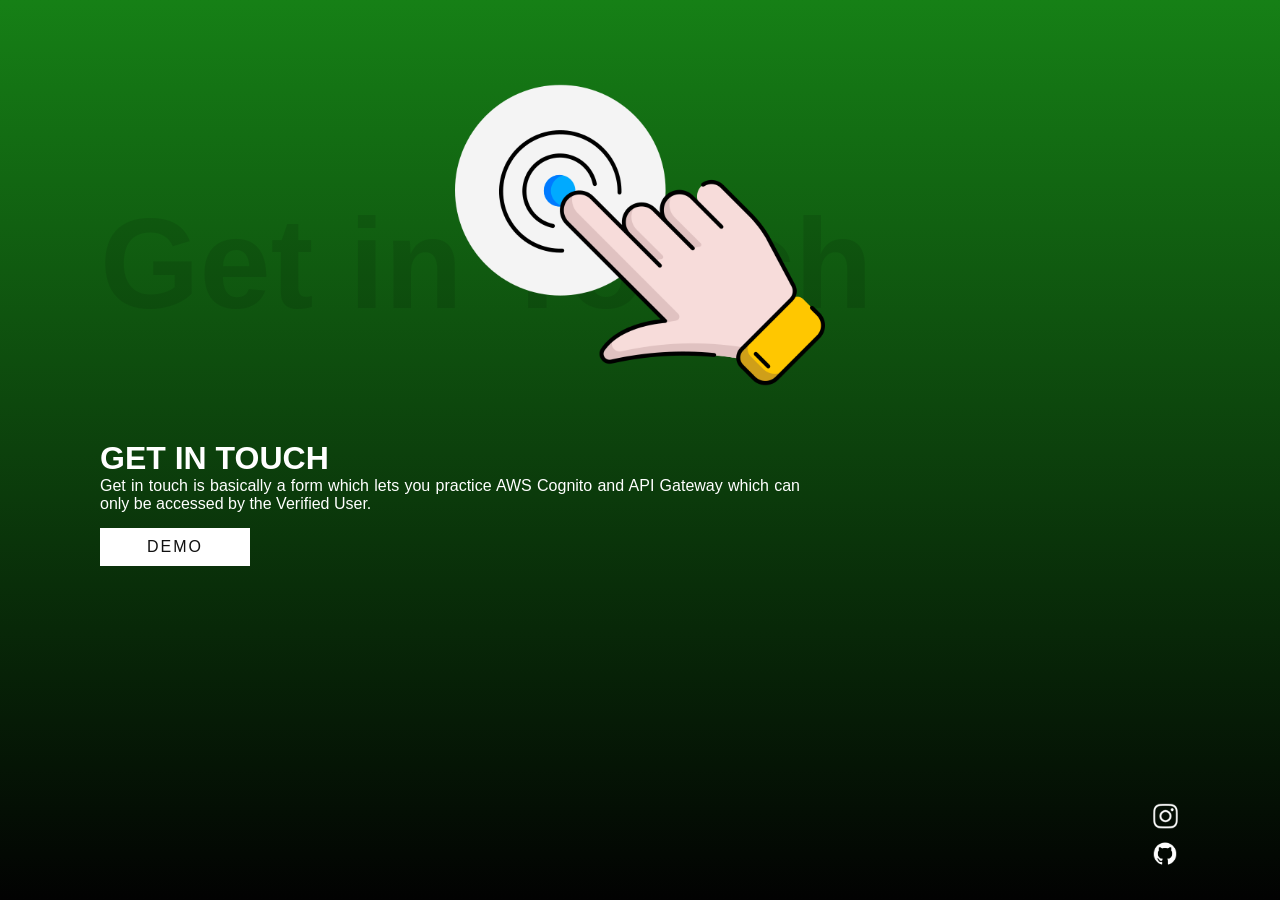
==== commit 68b50265: "adding html file" ====
--- a/get-in-touch.html
+++ b/get-in-touch.html
@@ -84,7 +84,7 @@
 
                         <div class="col-12 form-submit">
                           <!-- Change - SignOut URL -->
-                          <a href="">
+                          <a href="https://rushi-donga3107.auth.ap-south-1.amazoncognito.com/logout?client_id=6q6cc2auipdm6trkb4ndrp9185&response_type=token&scope=aws.cognito.signin.user.admin+email+openid+phone+profile&redirect_uri=https://rushidonga.github.io/cognito-auth/get-in-touch.html">
                             <button 
                             class="btn button-main button-scheme" type="button">
                             SignOut
